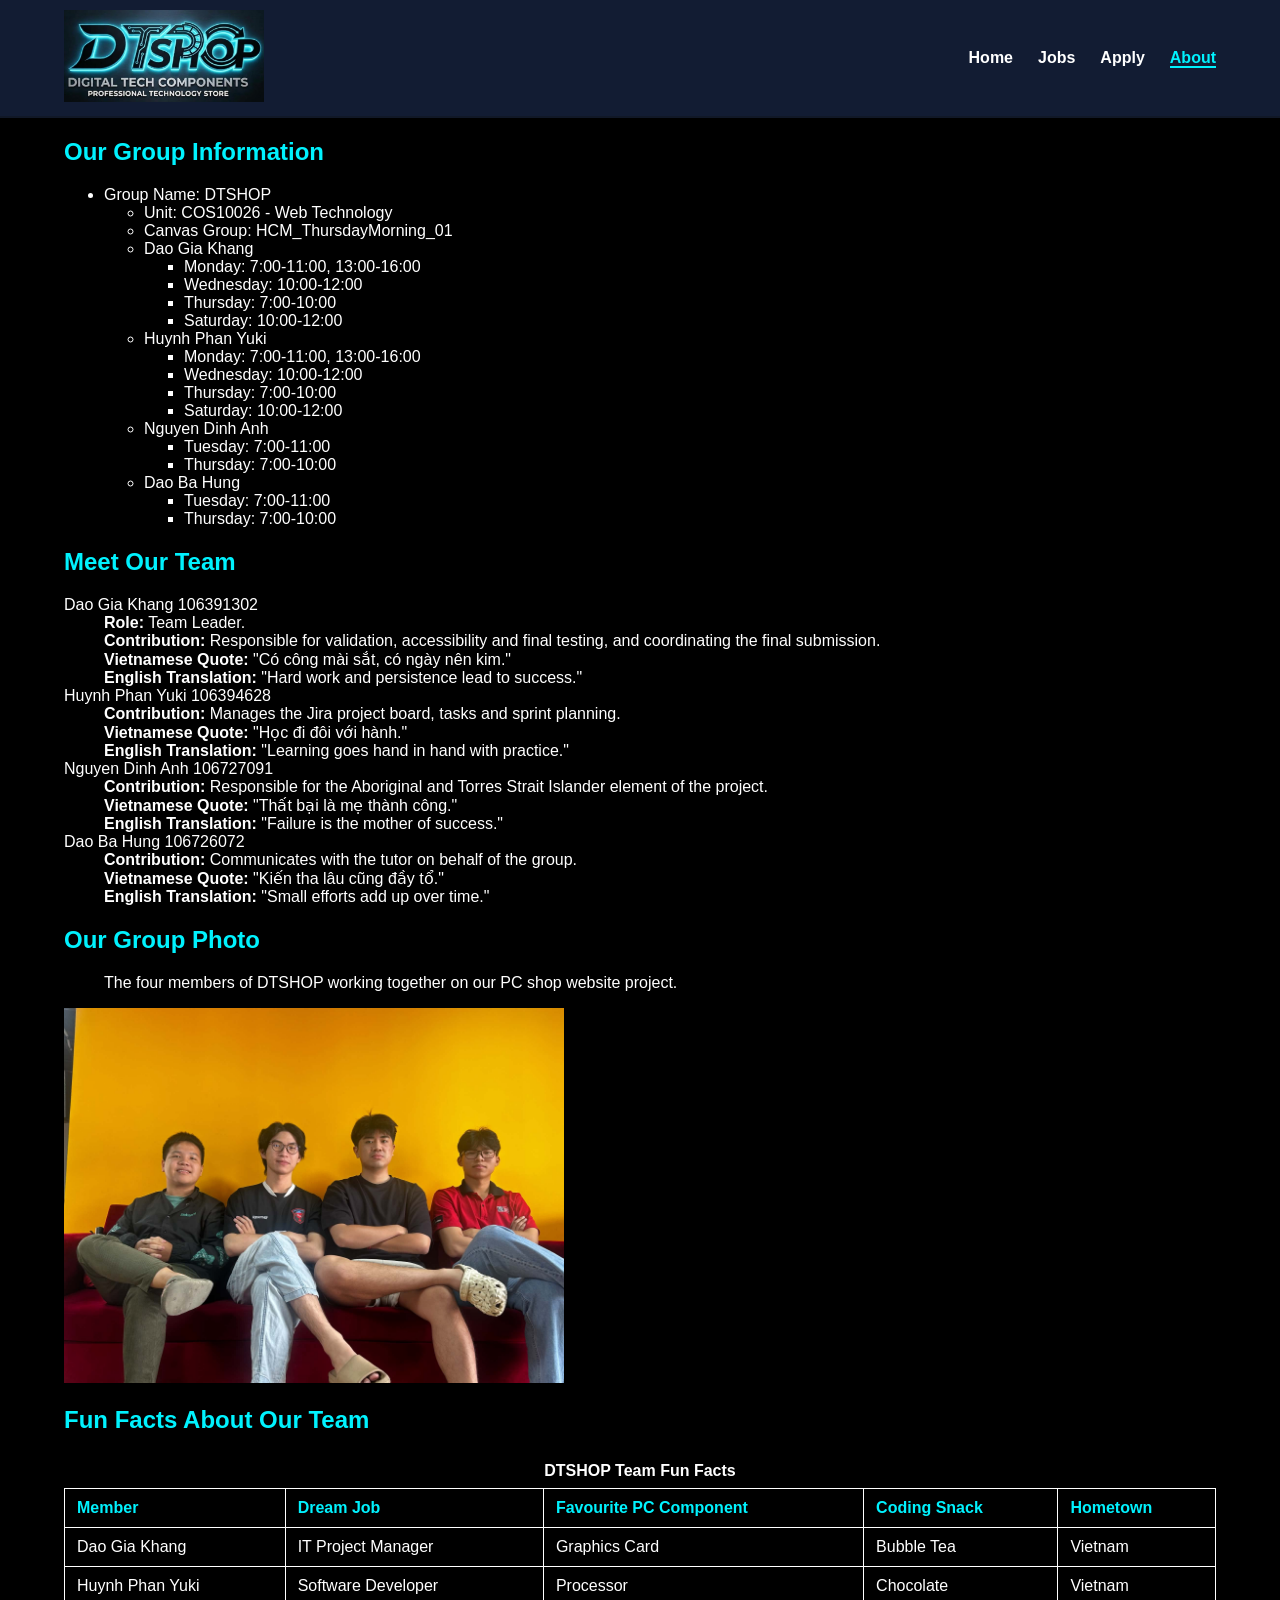
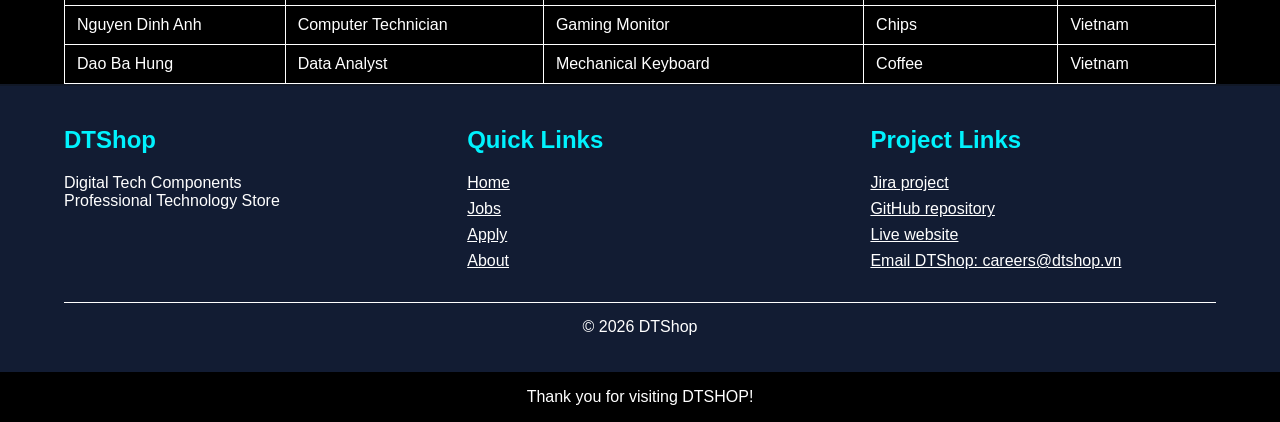
==== about.html @ b1ccdf32 "Add image to about.html" ====
<!DOCTYPE html>
<html lang="en">

<head>
    <meta charset="UTF-8">
    <meta name="viewport" content="width=device-width, initial-scale=1.0">

    <meta name="description" content="Meet the team behind DTSHOP, our PC shop website project.">
    <meta name="keywords" content="DTSHOP, PC shop, gaming computers, computer hardware">
    <meta name="author" content="DTSHOP Team">

    <title>About Us - DTSHOP</title>

    <!-- Link to external CSS file -->
    <link rel="icon" type="image/png" href="images/logo.png">
    <link rel="stylesheet" href="styles/styles.css">
</head>

<body>

    <!-- Header -->
    <header>
        <div class="header">
            <a href="index.html"><img src="images/logo.png" alt="DTShop logo - Digital Tech Components" width="200" ></a>
        </div>

        <nav>
            <ul>
                <li><a href="index.html"> Home</a></li>
                <li><a href="jobs.html">Jobs</a></li>
                <li><a href="apply.html">Apply</a></li>
                <li><a href="about.html" aria-current="page">About</a></li>
            </ul>
        </nav>
    </header>

    <!-- Navigation -->
    

    <main>

        <!-- 1. Group Name and Class Schedule -->
        <section>
            <h2>Our Group Information</h2>

            <ul class="group-list">
                <li>
                    Group Name: DTSHOP

                    <ul>
                        <li>Unit: COS10026 - Web Technology</li>
                        <li>Canvas Group: HCM_ThursdayMorning_01</li>

                        <li>Dao Gia Khang
                            <ul>
                                <li>Monday: 7:00-11:00, 13:00-16:00</li>
                                <li>Wednesday: 10:00-12:00</li>
                                <li>Thursday: 7:00-10:00</li>
                                <li>Saturday: 10:00-12:00</li>
                            </ul>
                        </li>

                        <li>Huynh Phan Yuki
                            <ul>
                                <li>Monday: 7:00-11:00, 13:00-16:00</li>
                                <li>Wednesday: 10:00-12:00</li>
                                <li>Thursday: 7:00-10:00</li>
                                <li>Saturday: 10:00-12:00</li>
                            </ul>
                        </li>

                        <li>Nguyen Dinh Anh
                            <ul>
                                <li>Tuesday: 7:00-11:00</li>
                                <li>Thursday: 7:00-10:00</li>
                            </ul>
                        </li>

                        <li>Dao Ba Hung
                            <ul>
                                <li>Tuesday: 7:00-11:00</li>
                                <li>Thursday: 7:00-10:00</li>
                            </ul>
                        </li>
                    </ul>
                </li>
            </ul>
        </section>


        <!-- 2. Member Contributions and Quotes -->
        <section>
            <h2>Meet Our Team</h2>

            <dl class="member-list">

                <dt>
                    Dao Gia Khang
                    <span class="student-id">106391302</span>
                </dt>

                <dd>
                    <strong>Role:</strong> Team Leader.
                </dd>

                <dd>
                    <strong>Contribution:</strong>
                    Responsible for validation, accessibility and final testing,
                    and coordinating the final submission.
                </dd>

                <dd>
                    <strong>Vietnamese Quote:</strong>
                    "Có công mài sắt, có ngày nên kim."
                </dd>

                <dd>
                    <strong>English Translation:</strong>
                    "Hard work and persistence lead to success."
                </dd>


                <dt>
                    Huynh Phan Yuki
                    <span class="student-id">106394628</span>
                </dt>

                <dd>
                    <strong>Contribution:</strong>
                    Manages the Jira project board, tasks and sprint planning.
                </dd>

                <dd>
                    <strong>Vietnamese Quote:</strong>
                    "Học đi đôi với hành."
                </dd>

                <dd>
                    <strong>English Translation:</strong>
                    "Learning goes hand in hand with practice."
                </dd>


                <dt>
                    Nguyen Dinh Anh
                    <span class="student-id">106727091</span>
                </dt>

                <dd>
                    <strong>Contribution:</strong>
                    Responsible for the Aboriginal and Torres Strait Islander
                    element of the project.
                </dd>

                <dd>
                    <strong>Vietnamese Quote:</strong>
                    "Thất bại là mẹ thành công."
                </dd>

                <dd>
                    <strong>English Translation:</strong>
                    "Failure is the mother of success."
                </dd>


                <dt>
                    Dao Ba Hung
                    <span class="student-id">106726072</span>
                </dt>

                <dd>
                    <strong>Contribution:</strong>
                    Communicates with the tutor on behalf of the group.
                </dd>

                <dd>
                    <strong>Vietnamese Quote:</strong>
                    "Kiến tha lâu cũng đầy tổ."
                </dd>

                <dd>
                    <strong>English Translation:</strong>
                    "Small efforts add up over time."
                </dd>

            </dl>
        </section>


        <!-- 3. Group Photo -->
        <section>
            <h2>Our Group Photo</h2>

            <figure class="group-photo">

                <!-- Add your group photo here when it is available.
                     Make sure the image is smaller than 300 KB. -->

                <figcaption>
                    The four members of DTSHOP working together
                    on our PC shop website project.
                </figcaption>

            </figure>
            <img src="./images/photo.png" width="500" height="250"/>
        </section>


        <!-- 4. Fun Facts Table -->
        <section>
            <h2>Fun Facts About Our Team</h2>

            <table class="fun-facts">

                <caption>DTSHOP Team Fun Facts</caption>

                <thead>
                    <tr>
                        <th>Member</th>
                        <th>Dream Job</th>
                        <th>Favourite PC Component</th>
                        <th>Coding Snack</th>
                        <th>Hometown</th>
                    </tr>
                </thead>

                <tbody>
                    <tr>
                        <td>Dao Gia Khang</td>
                        <td>IT Project Manager</td>
                        <td>Graphics Card</td>
                        <td>Bubble Tea</td>
                        <td>Vietnam</td>
                    </tr>

                    <tr>
                        <td>Huynh Phan Yuki</td>
                        <td>Software Developer</td>
                        <td>Processor</td>
                        <td>Chocolate</td>
                        <td>Vietnam</td>
                    </tr>

                    <tr>
                        <td>Nguyen Dinh Anh</td>
                        <td>Computer Technician</td>
                        <td>Gaming Monitor</td>
                        <td>Chips</td>
                        <td>Vietnam</td>
                    </tr>

                    <tr>
                        <td>Dao Ba Hung</td>
                        <td>Data Analyst</td>
                        <td>Mechanical Keyboard</td>
                        <td>Coffee</td>
                        <td>Vietnam</td>
                    </tr>
                </tbody>

            </table>
        </section>

    </main>


    <!-- Footer -->
    <footer>
        <div class="footer-columns">

            <section>
                <h2>DTShop</h2>
                <p>Digital Tech Components<br>Professional Technology Store</p>
            </section>

            <section>
                <h2>Quick Links</h2>
                <ul>
                    <li><a href="index.html">Home</a></li>
                    <li><a href="jobs.html">Jobs</a></li>
                    <li><a href="apply.html">Apply</a></li>
                    <li><a href="about.html">About</a></li>
                </ul>
            </section>

            <section>
                <h2>Project Links</h2>
                <ul>
                    <li><a href="https://cos10026wilsondoan.atlassian.net/jira/software/projects/SCRUM/boards/1" title="Jira project">Jira project</a></li>
                    <li><a href="https://github.com/reynard-2007/COS10026" title="GitHub repository">GitHub repository</a></li>
                    <li><a href="https://reynard-2007.github.io/Wilsons_Dream_Team/" title="Live website on GitHub Pages">Live website</a></li>
                    <li><a href="mailto:careers@dtshop.vn" title="Email DTShop">Email DTShop: careers@dtshop.vn</a></li>
                </ul>
            </section>

        </div>
        <p class="copyright">&copy; 2026 DTShop</p>
    </footer>
    <p style="text-align: center;">
        Thank you for visiting DTSHOP!
    </p>

</body>
</html>
---- styles/styles.css ----
/*

filename: style.css

author: Wilson's Dream Team

created: 18/10/2026

last modified: 22/10/2026

description: index.html, jobs.html, apply.html, about.html

*/
/*---------------------------------index+about---------------------------------- */
/* setup*/

body {
    background-color: #000000;
    color: #ffffff;
    font-family: Arial, sans-serif;
    margin: 0;
    padding: 0;
}

h1 {
    font-size: 48px;
    margin: 10px 0;
}

h2 {
    color: #00f2fe; 
}

a {
    color: #ffffff;
}

img {
    max-width: 100%;
    height: auto;
}

main {
    width: 90%;
    margin: 0 auto;
}

/*header */

header {
    background-color: #121c33;
    color: #ffffff;
    display: flex;
    justify-content: space-between;
    align-items: center;
    padding: 10px 5%;
    border-bottom: 2px solid #111827;
}

nav ul {
    display: flex;
    list-style-type: none;
    margin: 0;
    padding: 0;
}

nav li {
    margin-left: 25px;
}

nav a {
    text-decoration: none;
    font-weight: bold;
    transition: color 0.3s ease;
}

nav a:hover {
    color: #00f2fe;
}

nav a[aria-current="page"] {
    color: #00f2fe;
    border-bottom: 2px solid #00f2fe;
}

/*page */

.top-section {
    display: flex;
    justify-content: space-between;
    padding: 40px 0;
}

.intro-text {
    width: 58%;
}

.hiring {
    display: inline-block;
    background-color: #111827;
    border: 1px solid #00f2fe;
    padding: 5px 15px;
    font-size: 14px;
}

.tags {
    list-style-type: none;
    padding: 0;
}

.tags li {
    background-color: #111827;
    border: 1px solid #00f2fe;
    padding: 8px 15px;
    margin-bottom: 8px;
}
.right-box {
    width: 34%;
    background-color: #111827;
    border: 2px solid #00f2fe;
    padding: 20px;
    border-radius: 8px;
}

.right-box ul {
    list-style-type: none;
    padding: 0;
}

.right-box li {
    background-color: #000000;
    border: 1px solid #00f2fe;
    padding: 10px;
    margin-bottom: 10px;
    border-radius: 6px;
}

/*box,button*/
.button, 
button[type="submit"] {
    display: inline-block;
    background-color: #111827;
    border: 2px solid #7adadf;
    color: #ffffff;
    padding: 12px 25px;
    margin-right: 10px;
    text-decoration: none;
    border-radius: 999px;
    font-weight: bold;
    text-align: center;
    cursor: pointer;
    transition: background-color 0.3s ease, color 0.3s ease, transform 0.2s ease, box-shadow 0.3s ease;
}

.button:hover, 
button[type="submit"]:hover {
    background-color: #00f2fe;
    color: #000000;
    transform: translateY(-2px);
    box-shadow: 0 4px 12px rgba(0, 242, 254, 0.4);

}
.box {
    background-color: #111827;
    border: 2px solid #00f2fe;
    border-radius: 20px;
    padding: 20px;
    margin-bottom: 30px;
}

.search-select {
    display: block;
    width: 100%;
    padding: 12px 15px;
    margin-top: 5px;
    background-color: #111827;
    color: #ffffff;
    border: 2px solid #00f2fe;
    border-radius: 8px;
    font-size: 15px;
    outline: none;
    cursor: pointer;
    transition: border-color 0.3s ease, box-shadow 0.3s ease;
}

.search-select:focus {
    box-shadow: 0 0 10px rgba(0, 242, 254, 0.5);
}

.search-select option {
    background-color: #111827;
    color: #ffffff;
    padding: 10px;
}

input, button {
    padding: 8px;
    margin: 5px;
}

/* table*/

table {
    border-collapse: collapse;
    width: 100%;
}

caption {
    padding: 8px;
    font-weight: bold;
}

th, td {
    border: 1px solid #ffffff;
    padding: 10px 12px;
    text-align: left;
}

th {
    background-color: #000000;
    color: #00f2fe;
}

/* animation*/

.right-box li,
table tbody tr,
.box,
.tags li,
.photo,
.job {
    transition: all 0.3s ease;
}
.right-box li:hover {
    transform: translateX(8px);
    background-color: #121c33;
    border-color: #00f2fe;
    box-shadow: -4px 0 12px rgba(0, 242, 254, 0.4);
}
.photo:hover {
    transform: scale(1.03);
    filter: drop-shadow(0 0 10px rgba(0, 242, 254, 0.5));
}

table tbody tr:hover {
    background-color: rgba(0, 242, 254, 0.15);
    cursor: pointer;
}

table tbody tr:hover td {
    color: #00f2fe;
    border-color: #00f2fe;
}

.box:hover {
    border-color: #00f2fe;
    box-shadow: 0 0 15px rgba(0, 242, 254, 0.25);
    transform: translateY(-6px);
}


.tags li:hover {
    transform: translateY(-3px);
    background-color: #1a263d;
    color: #00f2fe;
    box-shadow: 0 4px 8px rgba(0, 242, 254, 0.2);
}

/*footer*/

footer {
    padding: 20px 5%;
    background-color: #121c33;
    border-top: 2px solid #111827;
}

.footer-columns {
    display: flex;
    justify-content: space-between;
}

.footer-columns section {
    width: 30%;
}

footer ul {
    list-style-type: none;
    padding: 0;
}

footer li {
    margin-bottom: 8px;
}

.copyright {
    text-align: center;
    border-top: 1px solid #ffffff;
    padding-top: 15px;
}

/*---------------------------------jobs---------------------------------- */


.page-intro {
    padding: 30px 0 10px;
}

.jump-links {
    margin-top: 15px;
}

.page-intro .eyebrow {
    font-size: 0.7rem;
}

.eyebrow {
    display: inline-block;
    margin: 0 0 1.25rem;
    padding: 0.35rem 0.9rem;
    font-weight: 700;
    letter-spacing: 0.2em;
    text-transform: uppercase;
    color: cyan;
    background: rgba(0, 242, 254, 0.07);
    border: 1px solid;
    border-radius: 999px;
}

.jobs-layout {
    margin-bottom: 30px;
}

.page-intro p {
    font-size: 1.1rem;
    max-width: 60ch;
}

.page-intro h1 {
    font-weight: 900;
    text-transform: uppercase;
}

aside.side-note {
    float: right;
    width: 25%;
    margin: 0 0 20px 25px;
    padding: 20px;
    border: 2px solid #00f2fe;
    border-radius: 20px;
    background-color: #111827;
    color: #ffffff;
    font-size: 0.95rem;
    box-sizing: border-box;
    line-height: 1.6;
}

.side-note .eyebrow{
    font-size: 0.7rem;
    margin: auto;
}

.job:hover {
    transform: translateY(-6px);
    box-shadow: 0 12px 24px rgba(11, 29, 58, 0.18);
    border-color: #1e5bb8;
}

.jobs-content {
    overflow: hidden;
}

.ref {
    margin: 0;
    padding: 0.3rem 0.8rem;
    font-size: 0.72rem;
    font-weight: 700;
    color: #000000;
    background: cyan;
    border-radius: 999px;
}

/* One job card */
.job {
    background-color: #111827;
    border: 2px solid #00f2fe;
    border-radius: 20px;
    border-left: 8px solid #00f2fe;
    padding: 20px 25px;
    margin-bottom: 30px;
}

.job h2 {
    margin: 0;
    font-size: clamp(1.7rem, 4vw, 2.4rem);
    line-height: 1.1;
    letter-spacing: -0.025em;
    color: #ffffff;
}

.job h3 {
    color: #ffffff;
    border-bottom: 1px solid #00f2fe;
    padding-bottom: 5px;
}

.job-header {
    display: flex;
    flex-direction: column;
    align-items: flex-start;
    gap: 0.9rem;
    padding-bottom: 1.25rem;
    margin-bottom: 1.25rem;
    border-bottom: 1px solid rgba(255, 255, 255, 0.08);
}

.ref {
    margin: 0;
    background-color: Cyan;
    border: 1px solid black;
    padding: 5px 12px;
    font-size: 0.9rem;
}

.job-meta {
    display: grid;
    grid-template-columns: repeat(3, 1fr);
    gap: 0.75rem;
    margin: 0 0 2rem;
}

.job-meta div {
    padding: 0.9rem 1rem;
    background: rgba(255, 255, 255, 0.03);
    border: 1px solid rgba(255, 255, 255, 0.08);
    border-radius: 1rem;
}

.job-meta dt {
    margin-bottom: 0.25rem;
    font-size: 0.68rem;
    font-weight: 700;
    letter-spacing: 0.18em;
    text-transform: uppercase;
    color: cyan;
}

.job-meta dd {
    margin: 0;
    color: #ffffff;
}

.job-meta .salary {
    font-weight: 700;
}

/* Essential and preferable requirements side by side */
.job-columns {
    display: grid;
    grid-template-columns: 1fr 1fr;
    gap: 20px;
}

.job li,
.box ol li {
    margin-bottom: 6px;
    line-height: 1.5;
}

/* ---------- Hiring process ---------- */
.box #process-title {
    text-transform:uppercase;
    font-size: 200%;
}

.hire {
    max-width: none;
}

.hire-intro {
    color: #c9d3ea;
}

.steps {
    margin: 0 0 20px;
    padding-left: 1.5rem;
}

.steps li {
    margin-bottom: 14px;
    padding-left: 6px;
    line-height: 1.6;
}

.steps li::marker {
    color: #00f2fe;
    font-weight: 700;
}

.steps h3 {
    margin: 0 0 2px;
    padding: 0;
    border: none;
    font-size: 1.2rem;
}

.steps p {
    margin: 0;
    color: #c9d3ea;
}



/* Visible keyboard focus (accessibility) */
a:focus-visible,
button:focus-visible,
input:focus-visible {
    outline: 3px solid #ffd700;
    outline-offset: 2px;
}

/* Current page link in the menu */
nav a[aria-current="page"] {
    color: #00f2fe;
    border-bottom: 2px solid #00f2fe;
}

@media (prefers-reduced-motion: reduce) {
    html {
        scroll-behavior: auto;
    }
}

/* Tablet and phone: aside drops above the jobs, full width */
@media (max-width: 768px) {
    aside.side-note {
        float: none;
        width: 100%;
        margin: 0 0 20px 0;
    }

    .job-columns {
        grid-template-columns: 1fr;
    }

    .job-meta {
        grid-template-columns: 1fr;
    }
}

/*---------------------------------apply---------------------------------- */
/* filename: styles.css
author: Wilson's Dream team
latest update: 21/10/2026 
Description: style for apply.html */

 #Job_apply{
    background-color: white;
    color:#000000;
    max-width: 1000px;
    margin: auto;
    padding: 25px; 
    border: 5px solid #00D9E6;
    border-radius: 12px;
}

#h1_apply {
    text-align: center;
    color: Cyan;
}

input, select, textarea {
    padding: 8px;
    box-sizing: border-box;
}

input:not([type="radio"]):not([type="checkbox"]),
select, textarea {
    width: 100%;
}

fieldset {
    margin-top: 10px;
    margin-bottom: 10px;
    padding: 10px;
}

label {
    display: inline-block;
    margin: 5px 15px 5px 5px;
}

#link_pos {
    color: blue;
}

.left-section {
    float: left;
    width: 48%;
}

.right-section {
    float: right;
    width: 48%;
}

.form-buttons {
    clear: both;
    padding-top: 20px;

}

input[type="submit"] {
    background-color: #00D9E6;
    color: #08202B;
}

input[type="reset"] {
    background-color: #E5E7EB;
    color: #374151;
}
/*---------------------------------about---------------------------------- */
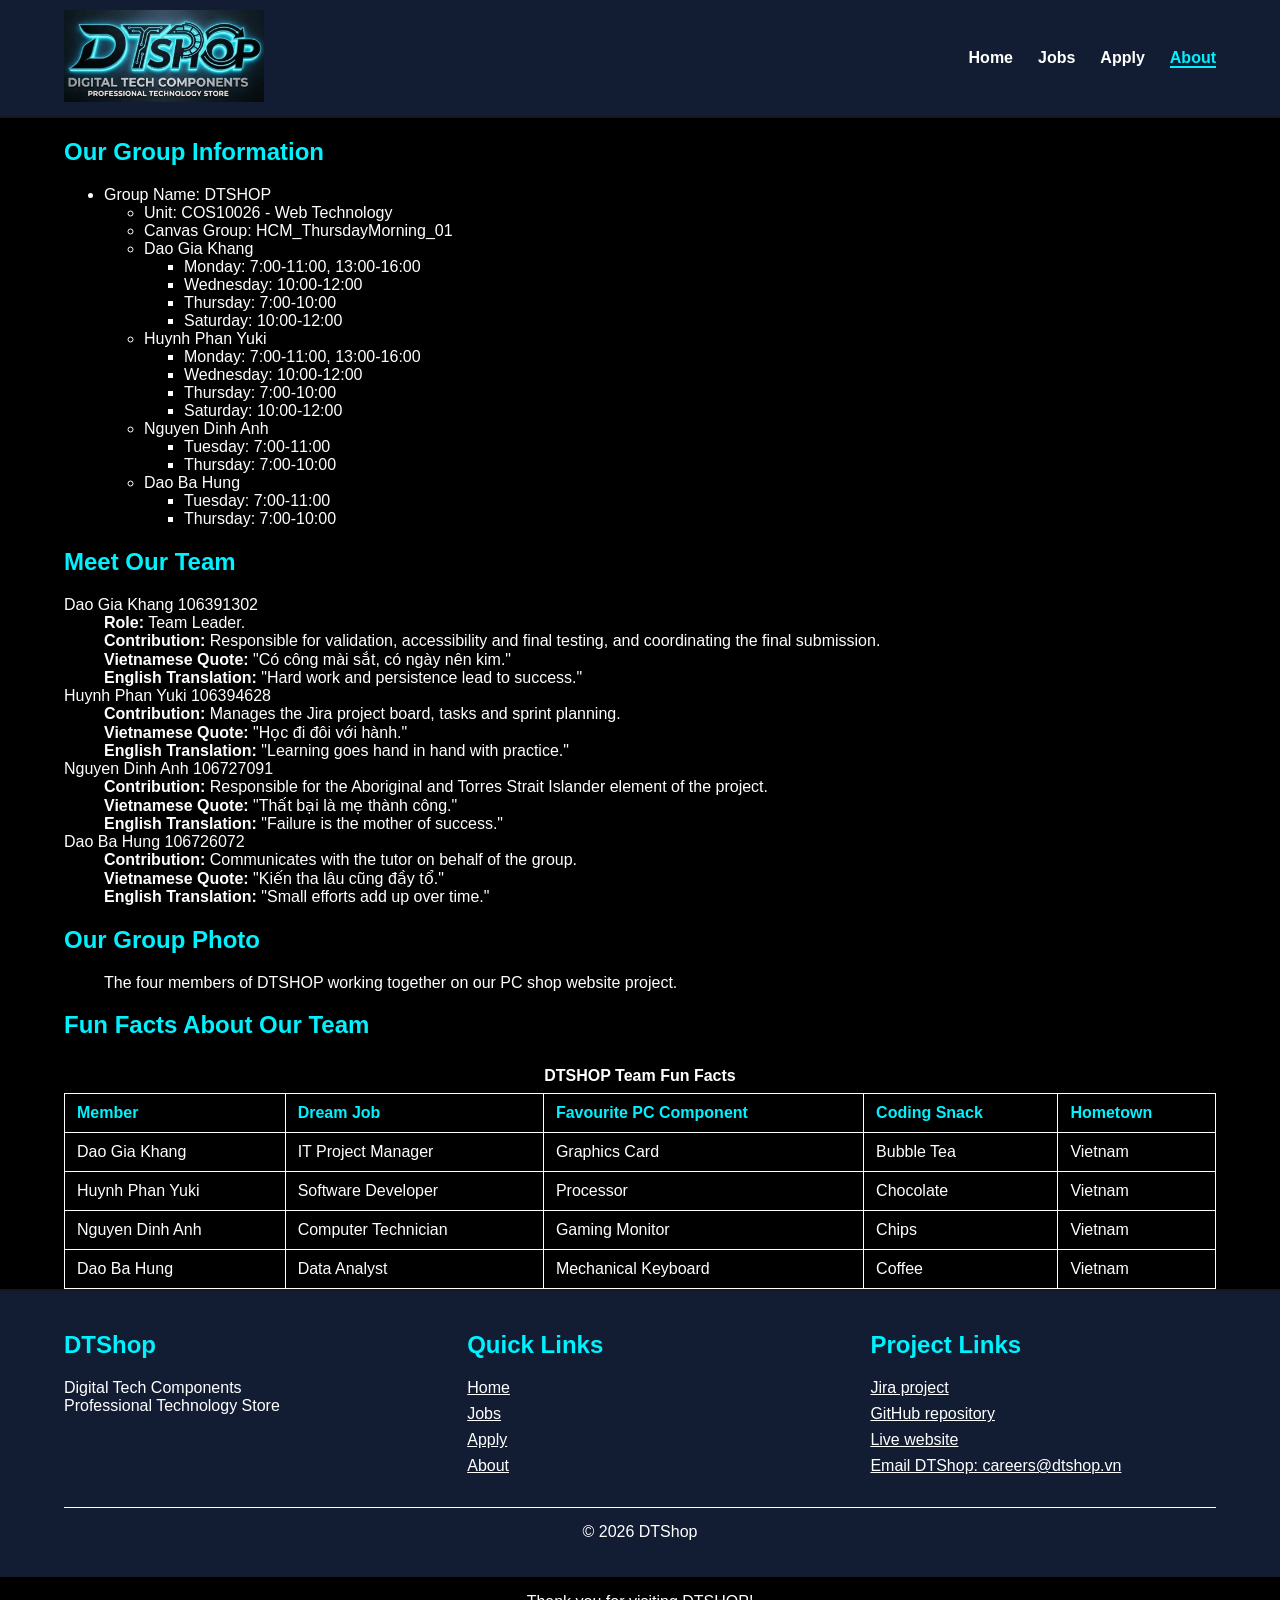
==== commit fc1c54af: "Revert "Add image to about.html"" ====
--- a/about.html
+++ b/about.html
@@ -5,7 +5,7 @@
     <meta charset="UTF-8">
     <meta name="viewport" content="width=device-width, initial-scale=1.0">
 
-    <meta name="description" content="Meet the team behind DTSHOP, our PC shop website project.">
+    <meta name="descripti<on" content="Meet the team behind DTSHOP, our PC shop website project.">
     <meta name="keywords" content="DTSHOP, PC shop, gaming computers, computer hardware">
     <meta name="author" content="DTSHOP Team">
 
@@ -13,6 +13,7 @@
 
     <!-- Link to external CSS file -->
     <link rel="icon" type="image/png" href="images/logo.png">
+    <link rel="icon" type="image/png" href="images/photo.png">
     <link rel="stylesheet" href="styles/styles.css">
 </head>
 
@@ -202,7 +203,6 @@
                 </figcaption>
 
             </figure>
-            <img src="./images/photo.png" width="500" height="250"/>
         </section>
 
 
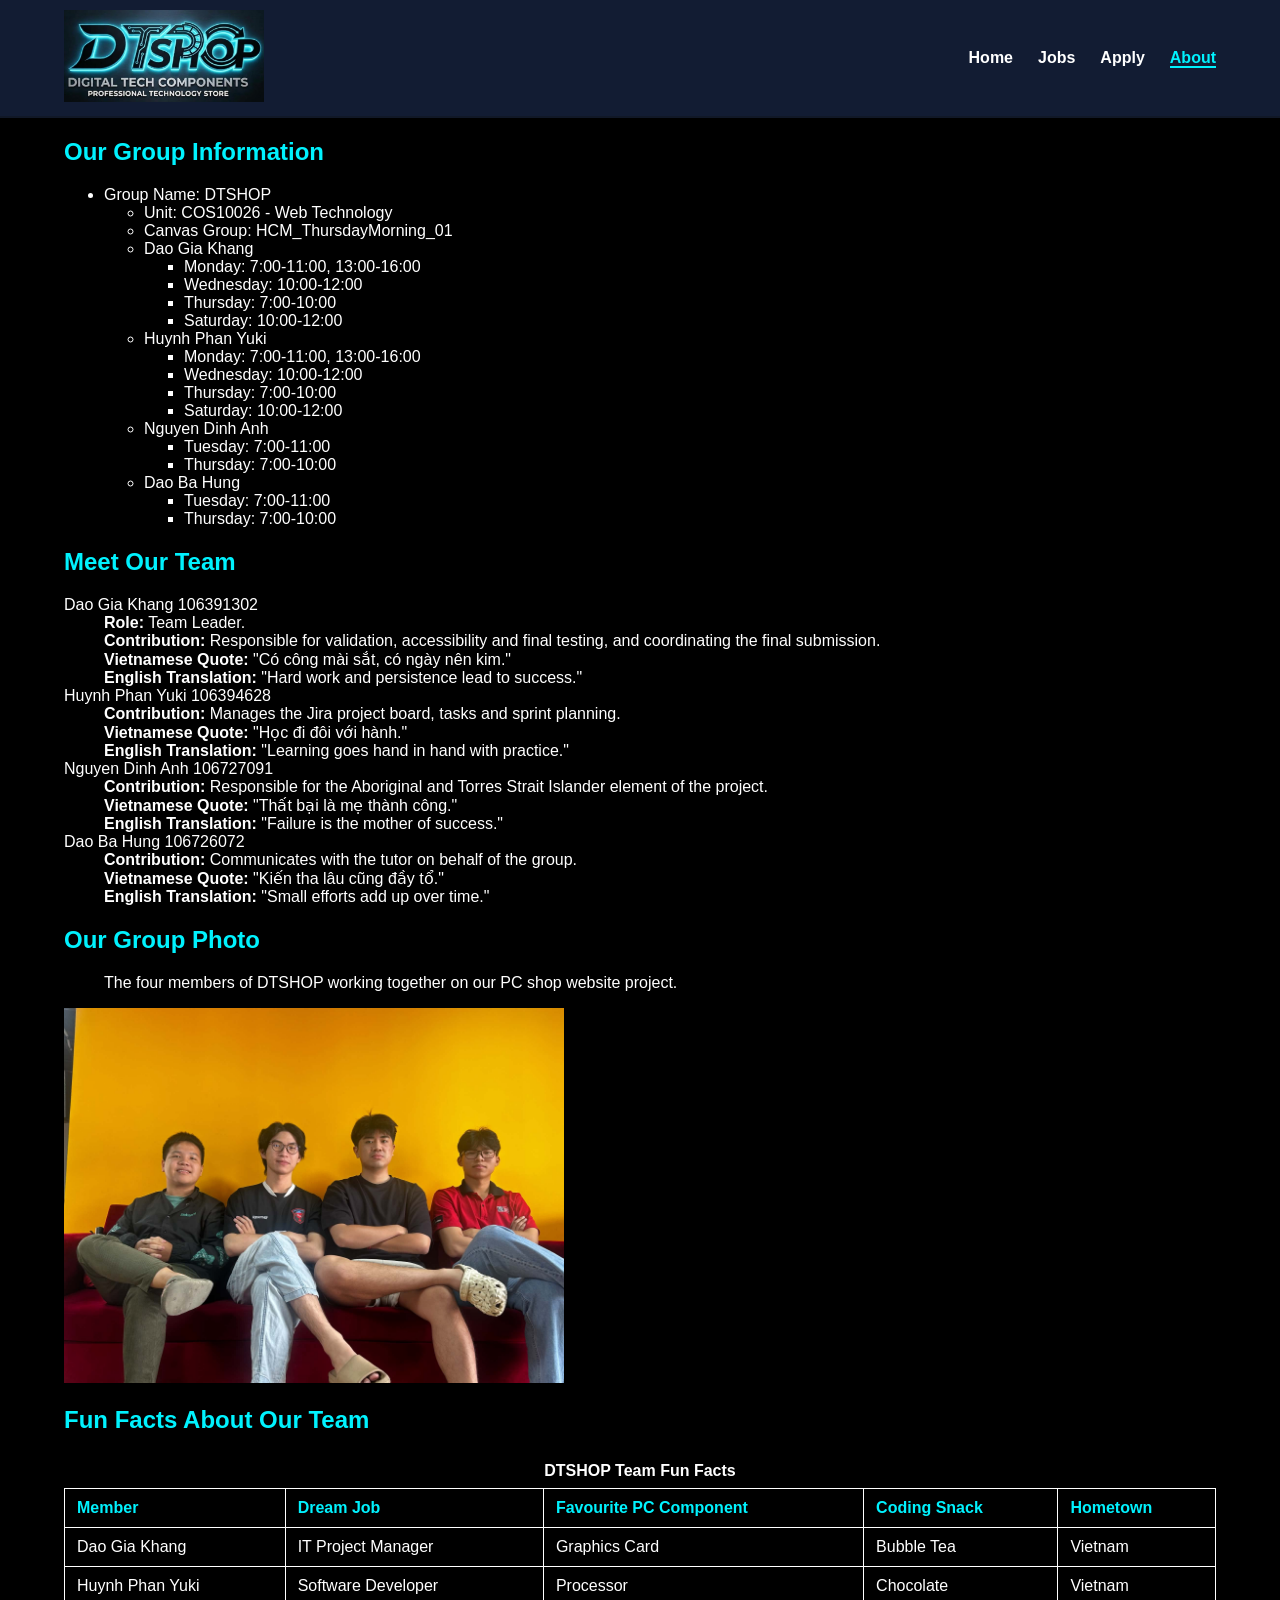
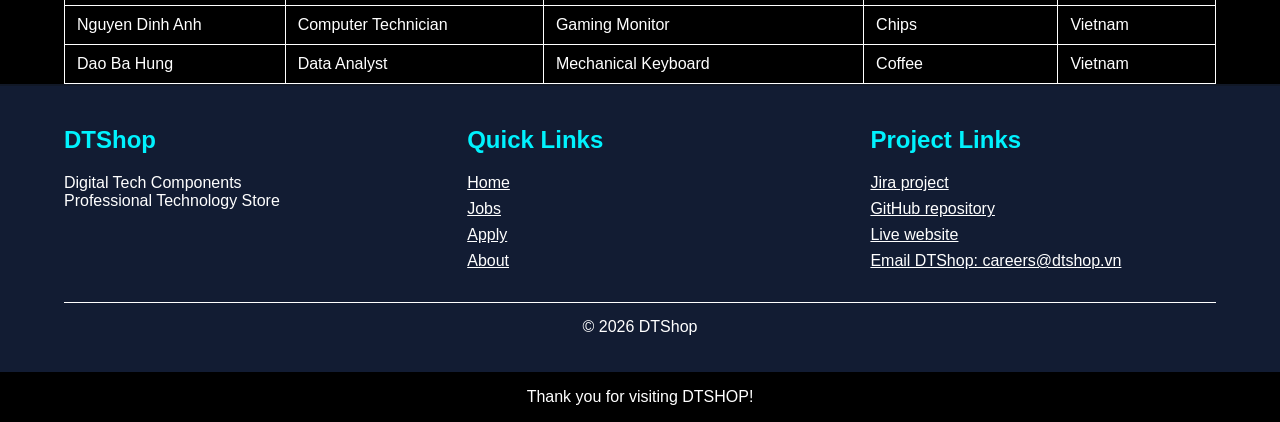
==== commit 2ee5dd88: "Revert "Revert "Add image to about.html""" ====
--- a/about.html
+++ b/about.html
@@ -203,6 +203,7 @@
                 </figcaption>
 
             </figure>
+            <img src="./images/photo.png" width="500" height="250"/>
         </section>
 
 
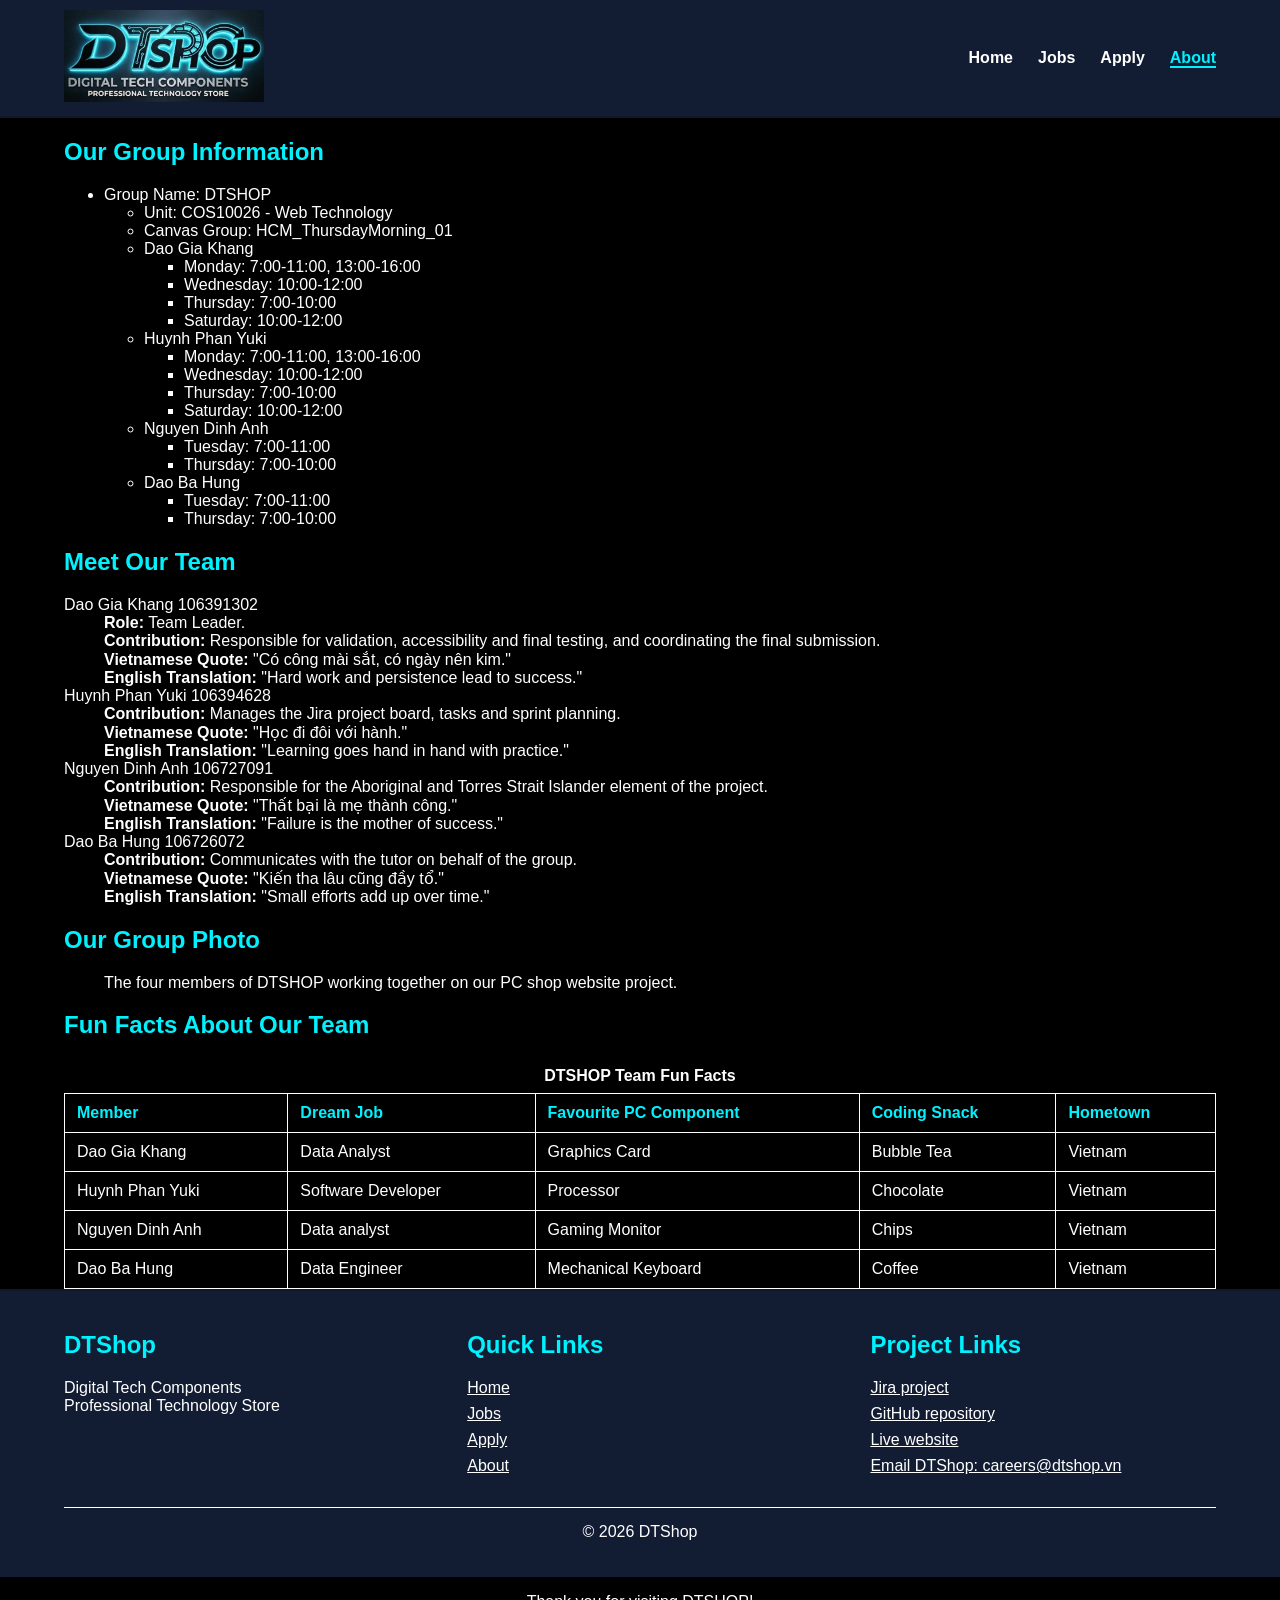
==== commit 4196b3b8: "Update job titles in about.html" ====
--- a/about.html
+++ b/about.html
@@ -203,7 +203,6 @@
                 </figcaption>
 
             </figure>
-            <img src="./images/photo.png" width="500" height="250"/>
         </section>
 
 
@@ -228,7 +227,7 @@
                 <tbody>
                     <tr>
                         <td>Dao Gia Khang</td>
-                        <td>IT Project Manager</td>
+                        <td>Data Analyst</td>
                         <td>Graphics Card</td>
                         <td>Bubble Tea</td>
                         <td>Vietnam</td>
@@ -244,7 +243,7 @@
 
                     <tr>
                         <td>Nguyen Dinh Anh</td>
-                        <td>Computer Technician</td>
+                        <td>Data analyst</td>
                         <td>Gaming Monitor</td>
                         <td>Chips</td>
                         <td>Vietnam</td>
@@ -252,7 +251,7 @@
 
                     <tr>
                         <td>Dao Ba Hung</td>
-                        <td>Data Analyst</td>
+                        <td>Data Engineer</td>
                         <td>Mechanical Keyboard</td>
                         <td>Coffee</td>
                         <td>Vietnam</td>
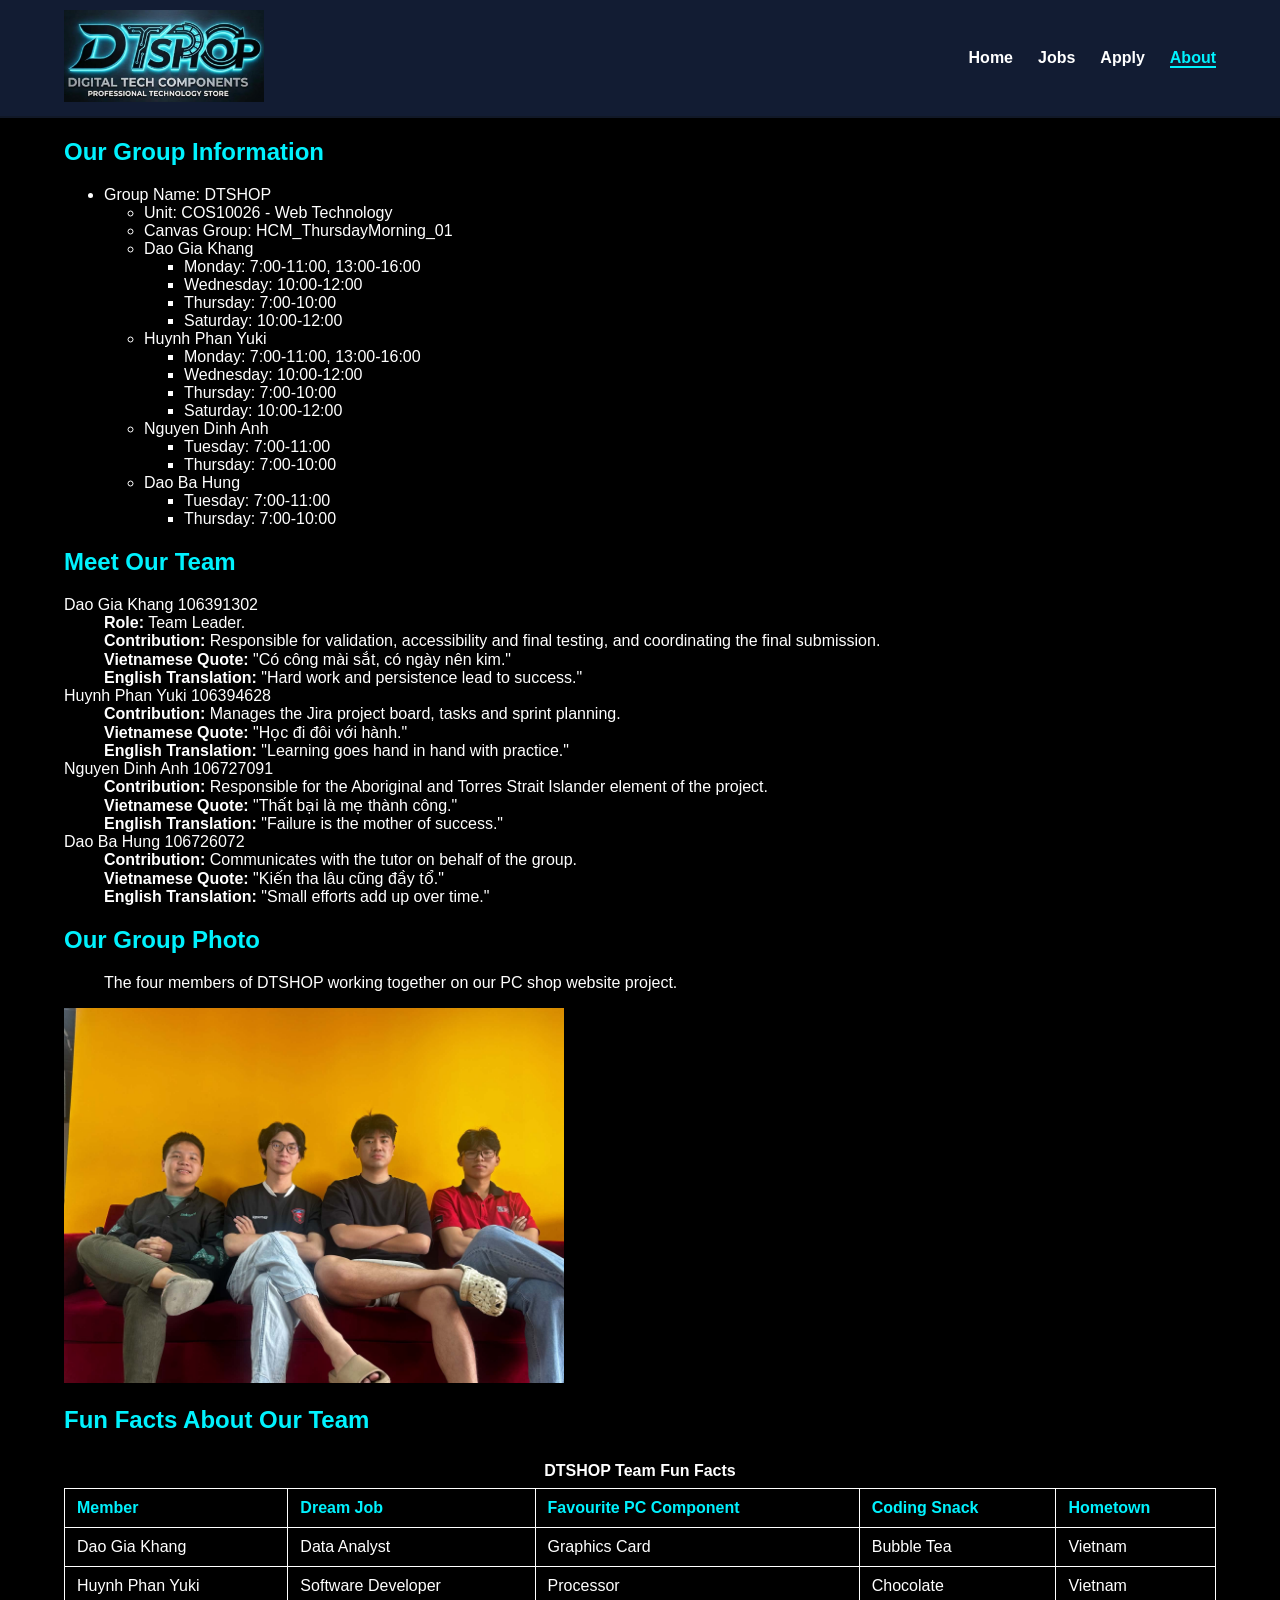
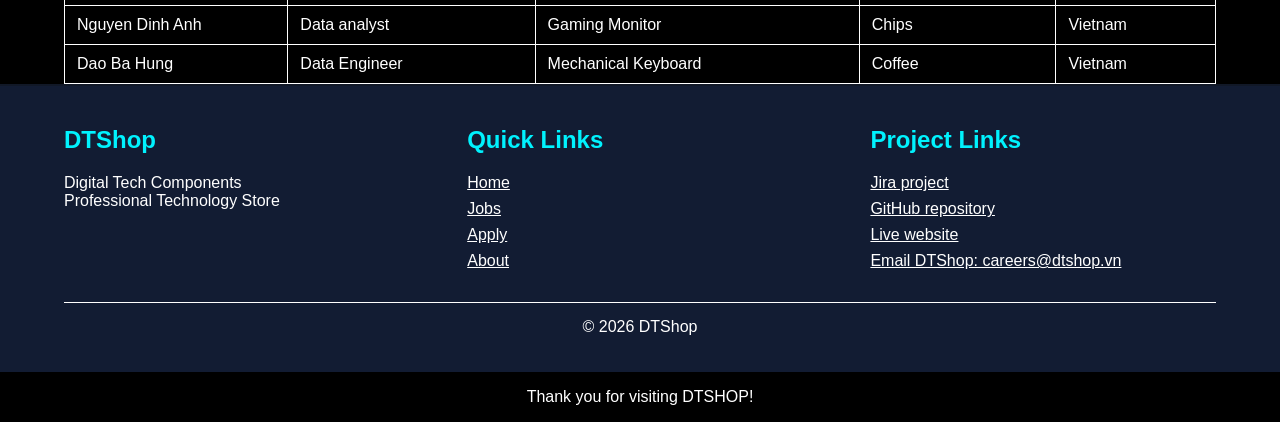
==== commit a6d5d874: "Merge pull request #11 from reynard-2007/About-Hung Update job titles in about.html" ====
--- a/about.html
+++ b/about.html
@@ -203,6 +203,7 @@
                 </figcaption>
 
             </figure>
+            <img src="./images/photo.png" width="500" height="250"/>
         </section>
 
 
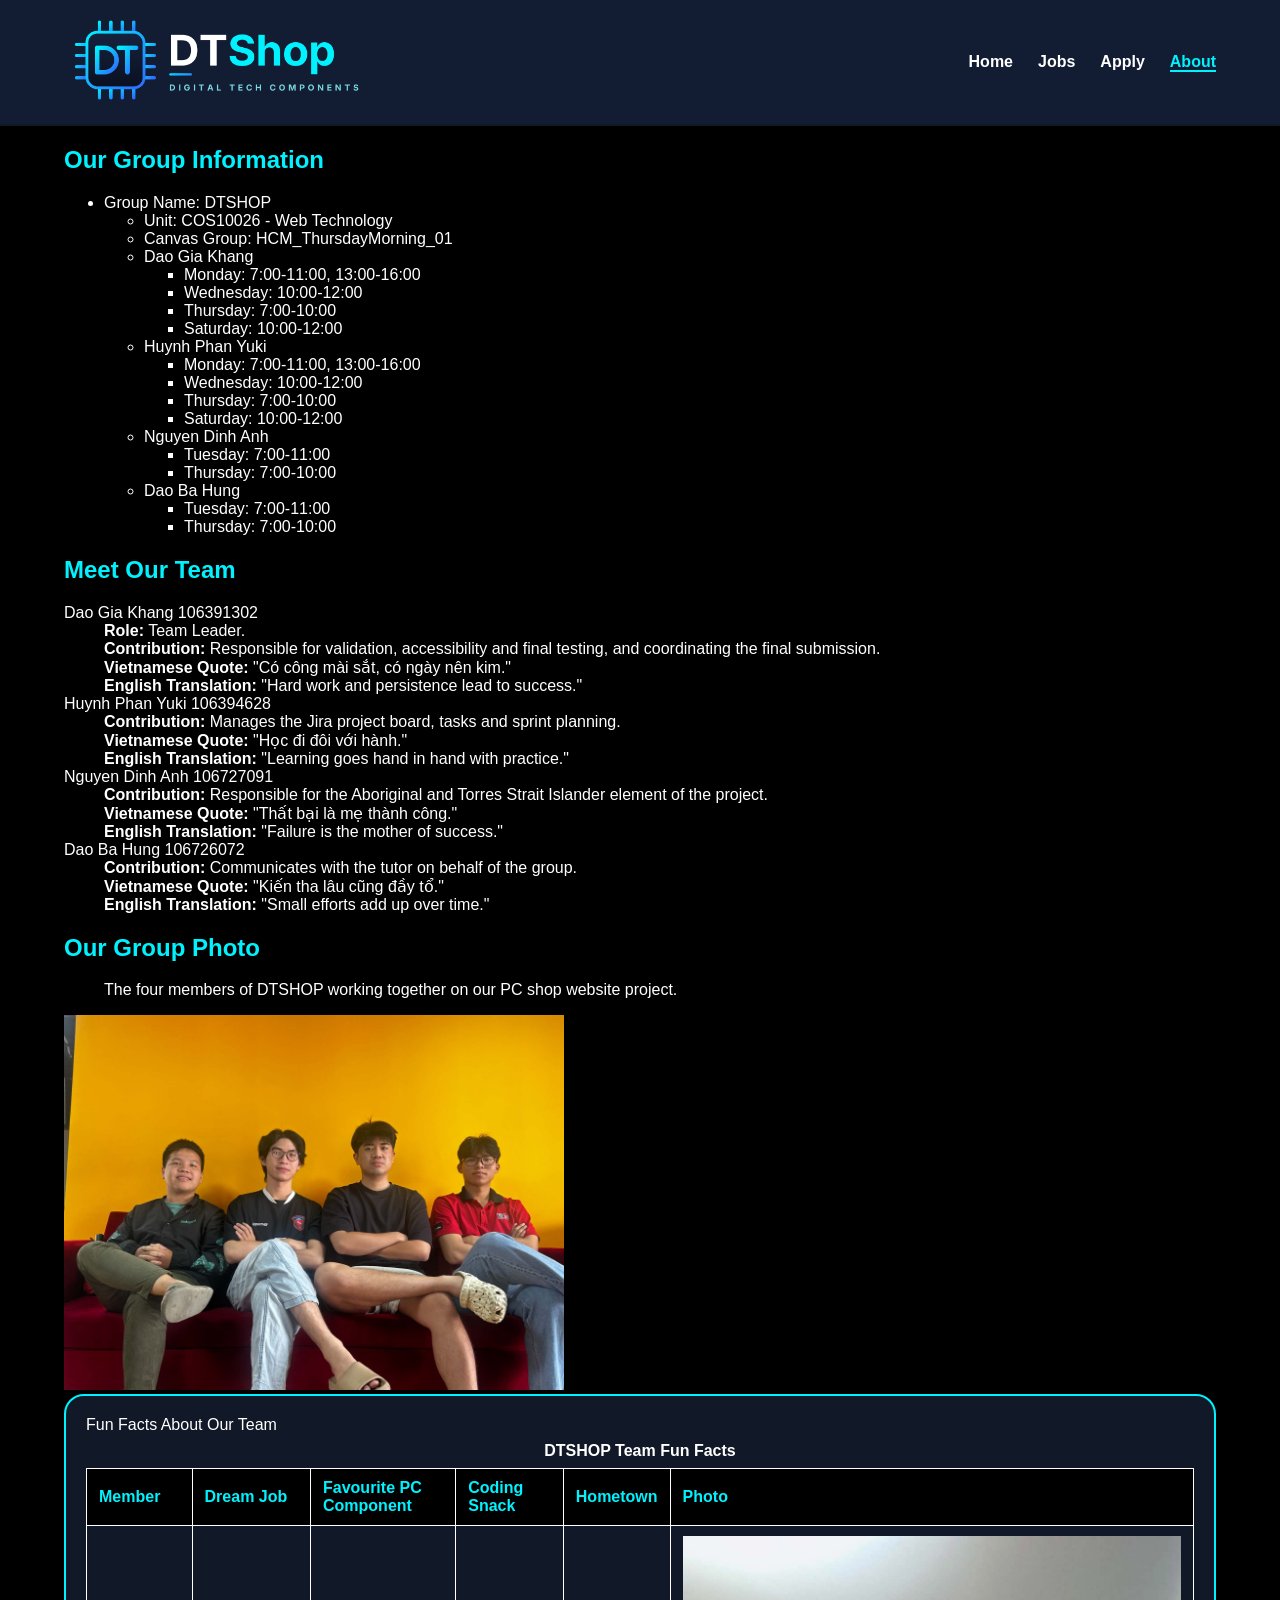
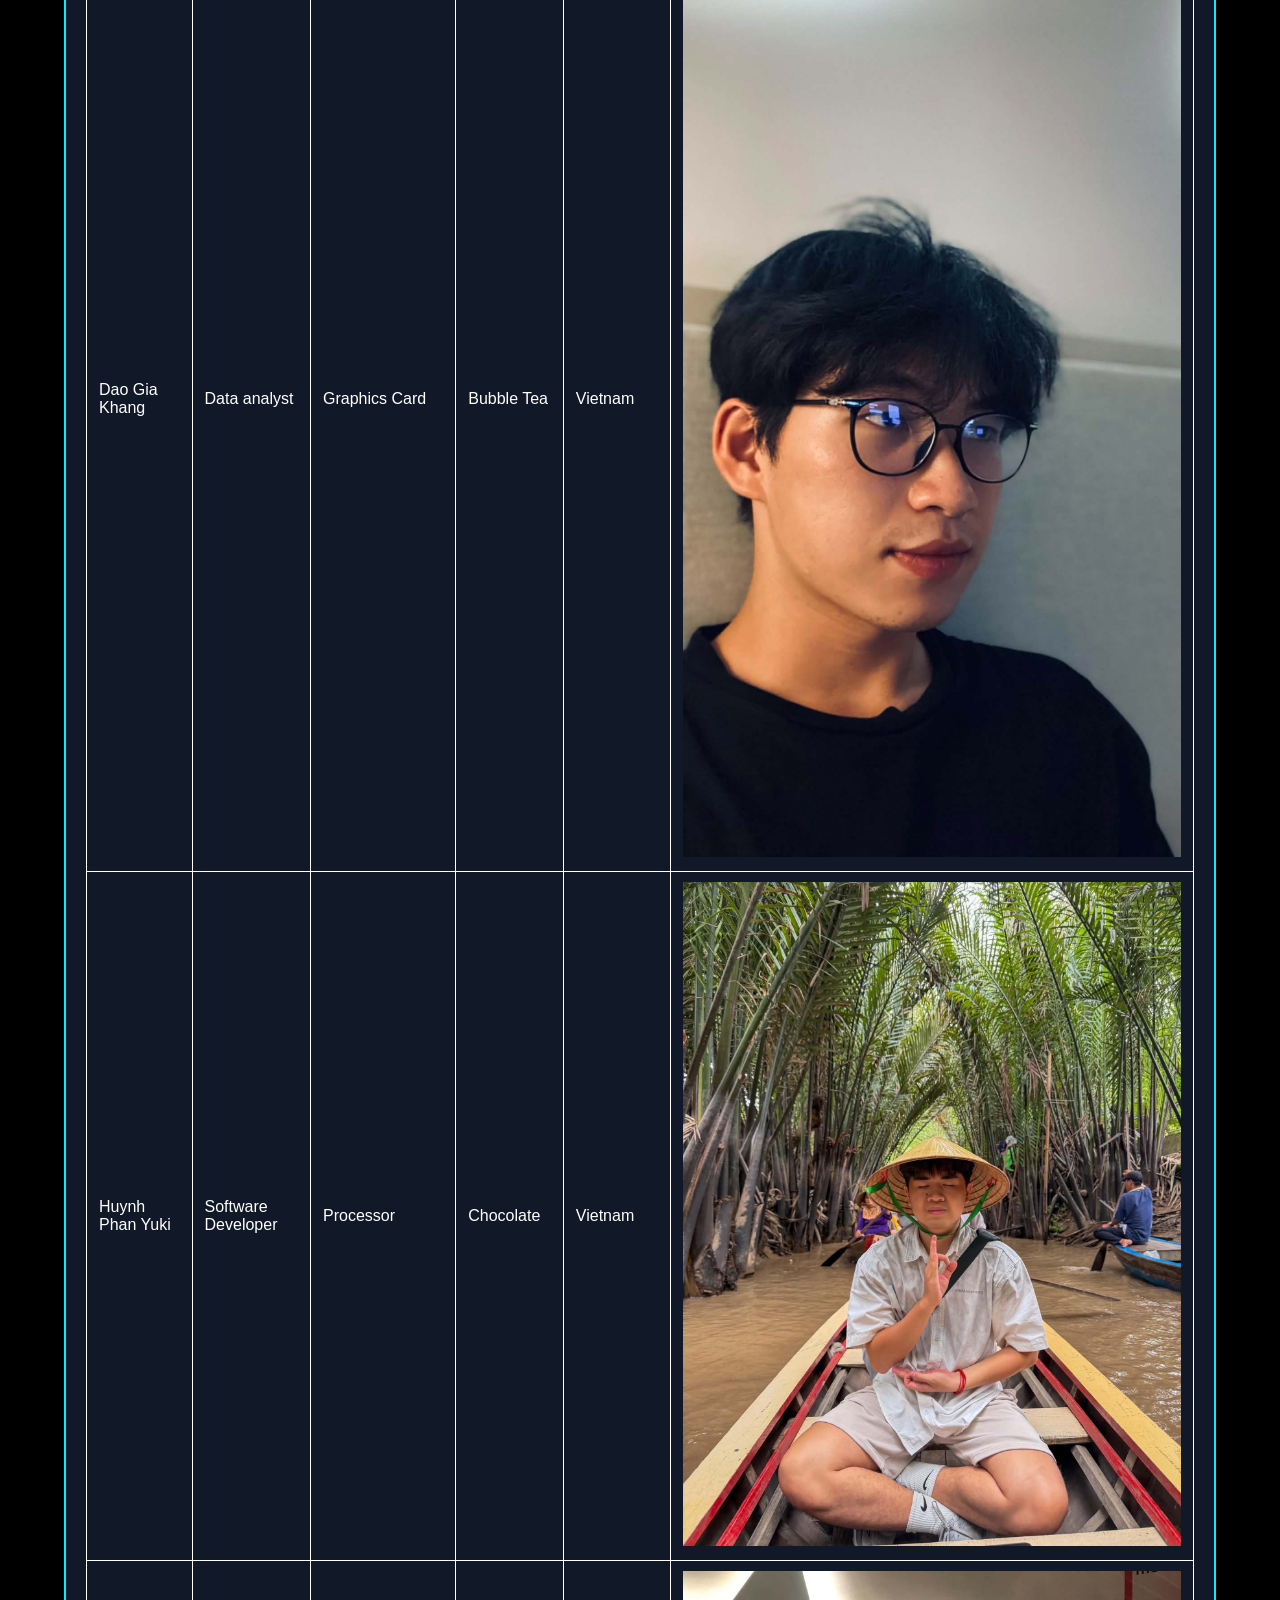
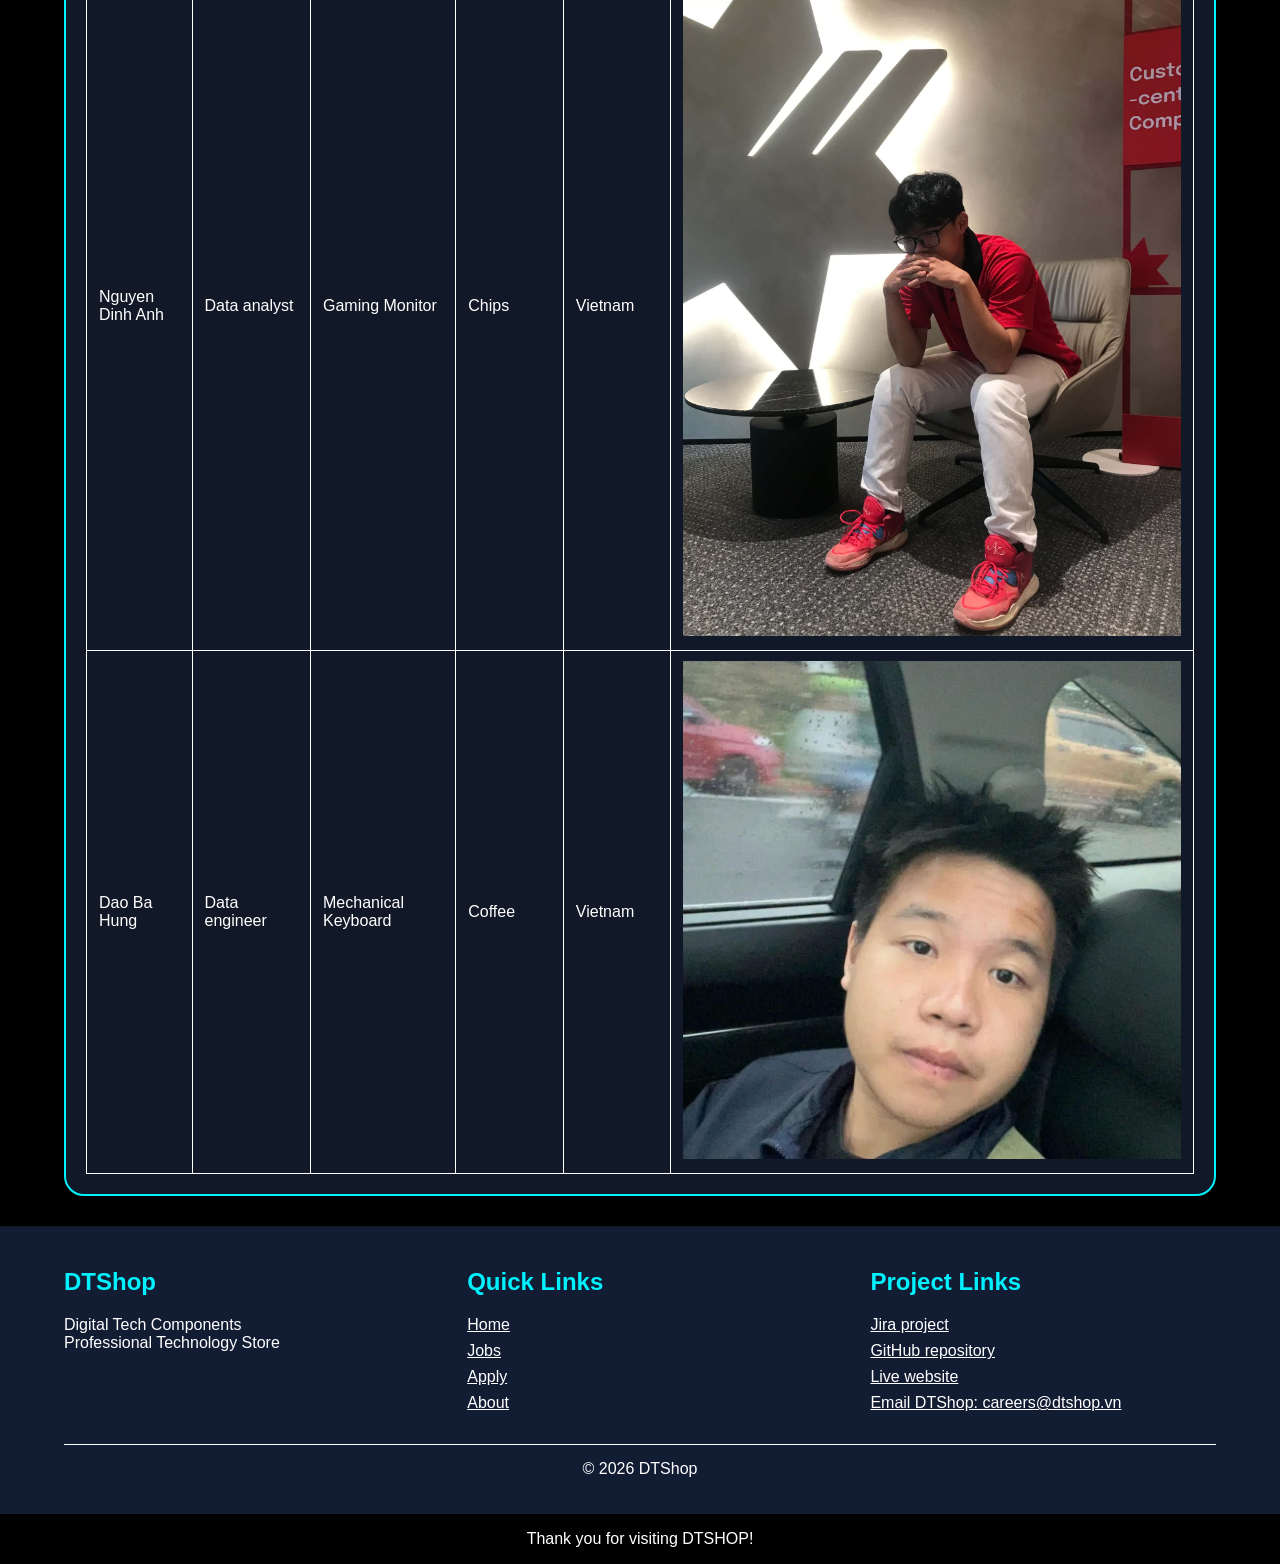
==== commit 1e948c29: "Fix typos in Fun Facts Table and add images" ====
--- a/about.html
+++ b/about.html
@@ -208,30 +208,33 @@
 
 
         <!-- 4. Fun Facts Table -->
-        <section>
+      <div class="box"
             <h2>Fun Facts About Our Team</h2>
 
-            <table class="fun-facts">
+            <table>
 
                 <caption>DTSHOP Team Fun Facts</caption>
 
                 <thead>
                     <tr>
+                    
                         <th>Member</th>
                         <th>Dream Job</th>
                         <th>Favourite PC Component</th>
                         <th>Coding Snack</th>
                         <th>Hometown</th>
+                        <th>Photo</th>
                     </tr>
                 </thead>
 
                 <tbody>
                     <tr>
                         <td>Dao Gia Khang</td>
-                        <td>Data Analyst</td>
+                        <td>Data analyst</td>
                         <td>Graphics Card</td>
                         <td>Bubble Tea</td>
                         <td>Vietnam</td>
+                        <td><img src="images/khang.jpg" alt="Dao Gia Khang" class="team-photo"></td>
                     </tr>
 
                     <tr>
@@ -240,6 +243,7 @@
                         <td>Processor</td>
                         <td>Chocolate</td>
                         <td>Vietnam</td>
+                        <td><img src="images/yuki.jpg" alt="Huynh Phan Yuki" class="team-photo"></td>
                     </tr>
 
                     <tr>
@@ -248,14 +252,16 @@
                         <td>Gaming Monitor</td>
                         <td>Chips</td>
                         <td>Vietnam</td>
+                        <td><img src="images/dinhanh.jpg" alt="Nguyen Dinh Anh" class="team-photo"></td>
                     </tr>
 
                     <tr>
                         <td>Dao Ba Hung</td>
-                        <td>Data Engineer</td>
+                        <td>Data engineer</td>
                         <td>Mechanical Keyboard</td>
                         <td>Coffee</td>
                         <td>Vietnam</td>
+                        <td><img src="images/hung.jpg" alt="Dao Ba Hung" class="team-photo"></td>
                     </tr>
                 </tbody>
 
@@ -263,7 +269,6 @@
         </section>
 
     </main>
-
 
     <!-- Footer -->
     <footer>
--- a/styles/styles.css
+++ b/styles/styles.css
@@ -56,6 +56,11 @@
     align-items: center;
     padding: 10px 5%;
     border-bottom: 2px solid #111827;
+}
+
+header img {
+    width: 320px;
+    height: 100px;
 }
 
 nav ul {
@@ -594,20 +599,23 @@
     color: blue;
 }
 
+.form-layout {
+    display: flex;
+    justify-content: space-between;
+    gap: 20px;
+}
+
 .left-section {
-    float: left;
     width: 48%;
 }
 
 .right-section {
-    float: right;
     width: 48%;
 }
 
 .form-buttons {
-    clear: both;
-    padding-top: 20px;
-
+    margin-top: 20px;
+    padding: 10px;
 }
 
 input[type="submit"] {
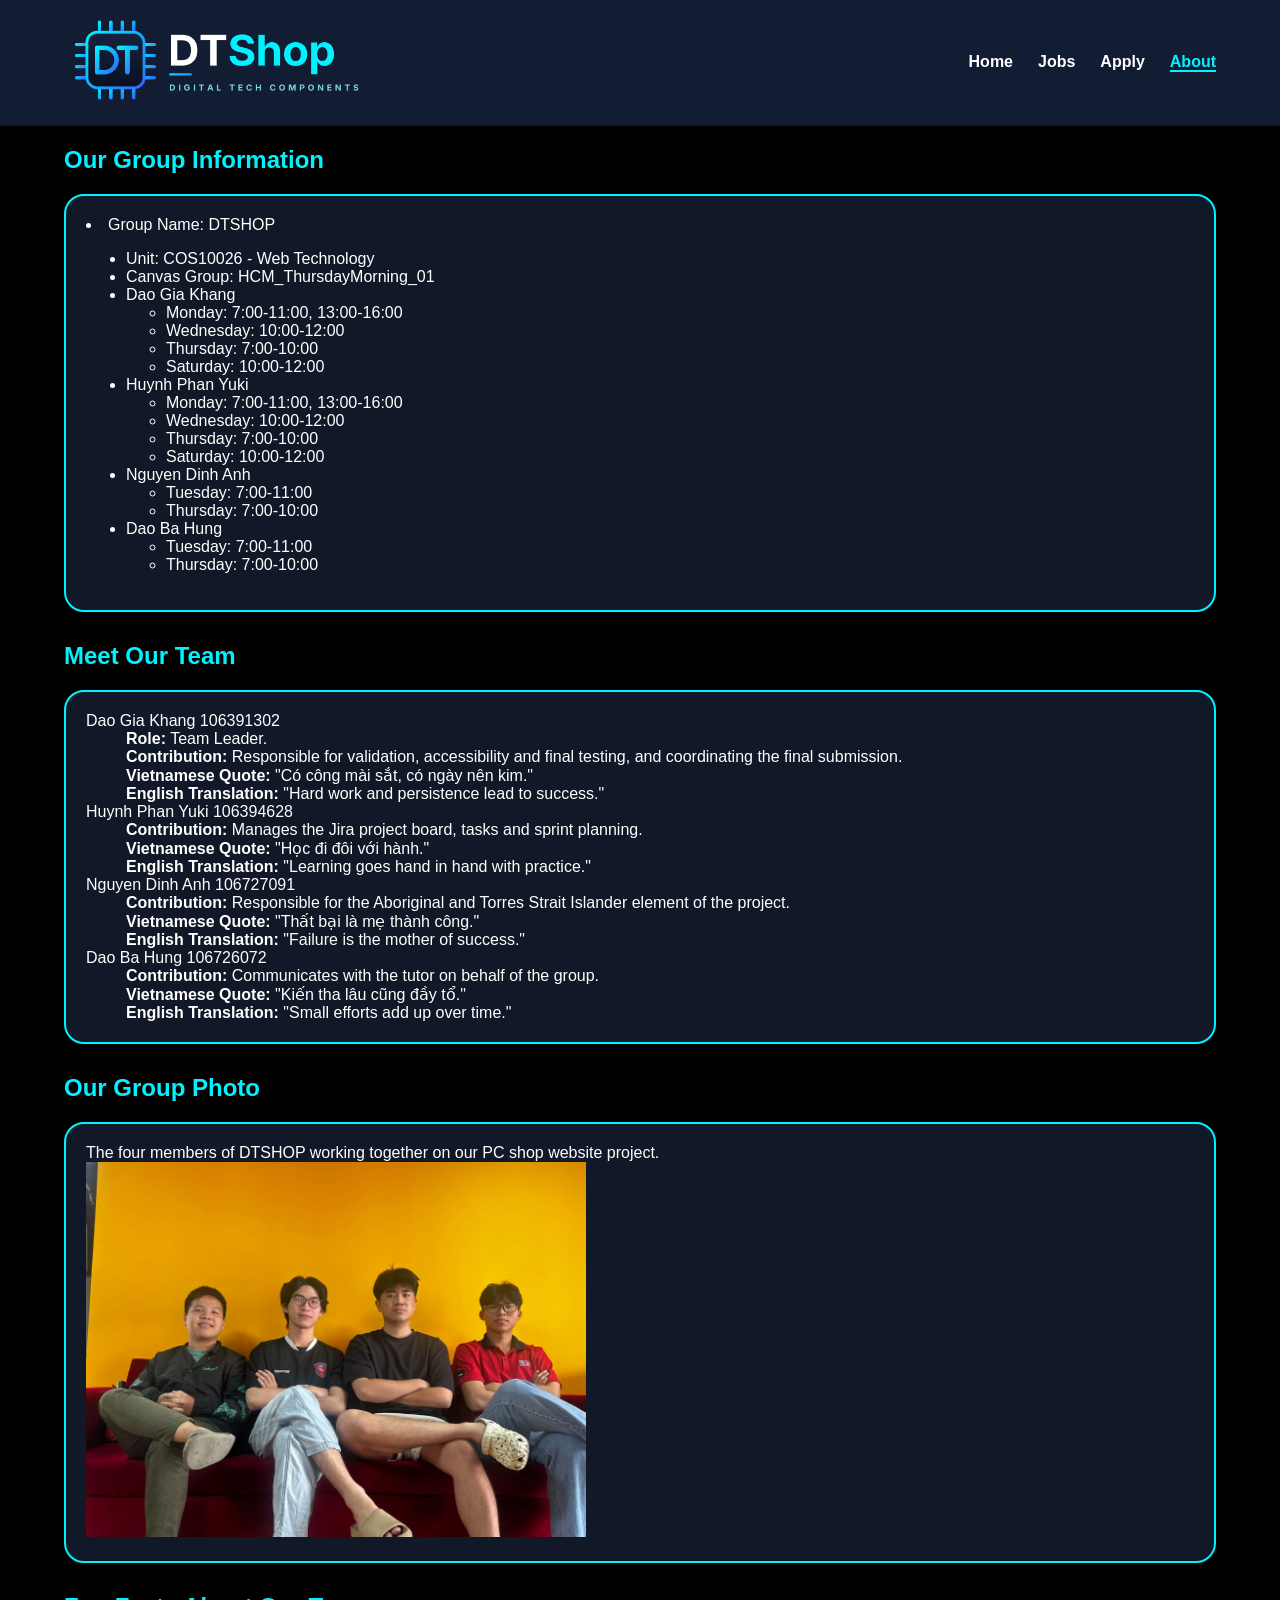
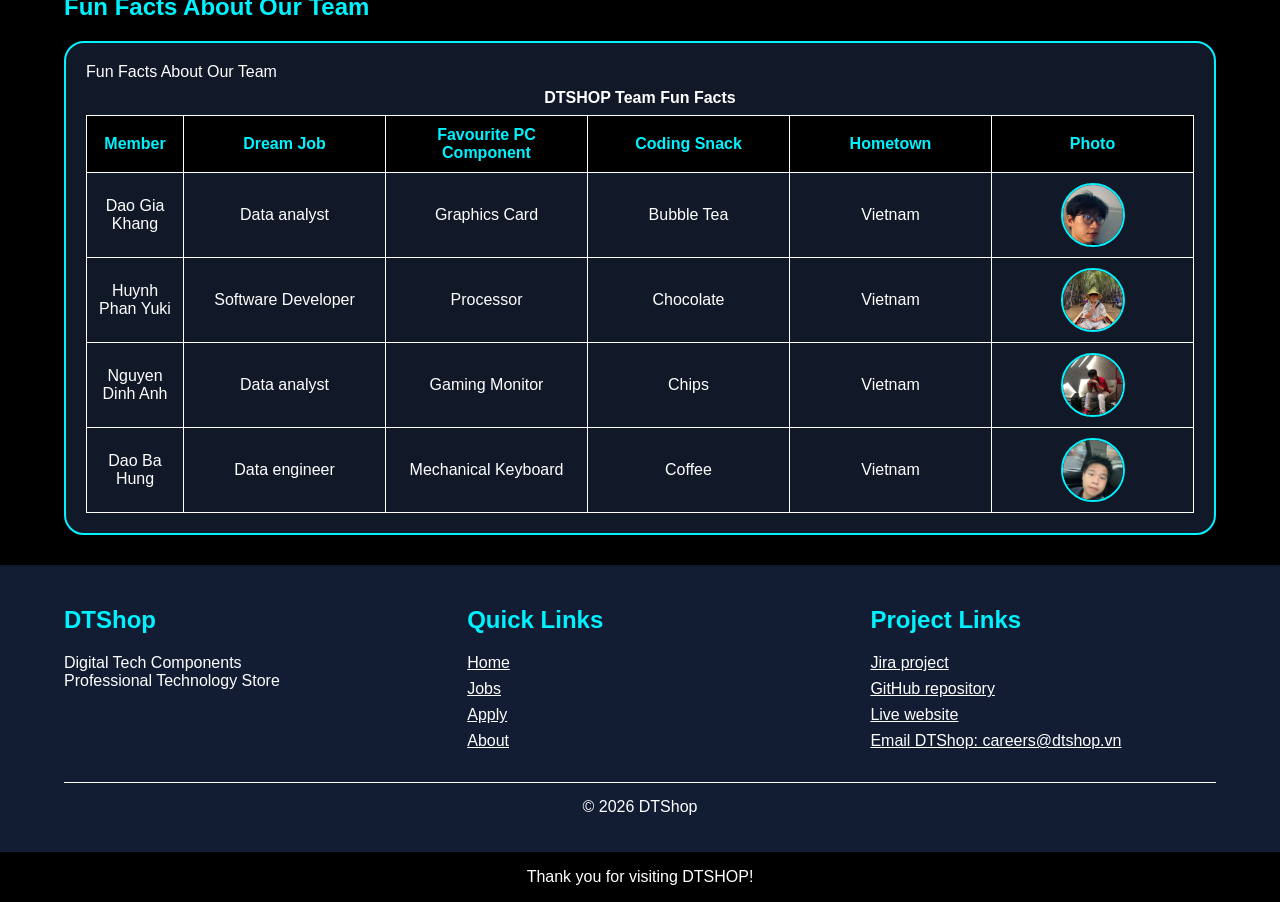
==== commit ac22569d: "Last update for html file" ====
--- a/about.html
+++ b/about.html
@@ -41,8 +41,11 @@
     <main>
 
         <!-- 1. Group Name and Class Schedule -->
+        
         <section>
             <h2>Our Group Information</h2>
+            <div class="box"
+            
 
             <ul class="group-list">
                 <li>
@@ -91,7 +94,10 @@
 
         <!-- 2. Member Contributions and Quotes -->
         <section>
+            
             <h2>Meet Our Team</h2>
+            <div class="box"
+           
 
             <dl class="member-list">
 
@@ -191,6 +197,8 @@
         <!-- 3. Group Photo -->
         <section>
             <h2>Our Group Photo</h2>
+            <div class="box"
+          
 
             <figure class="group-photo">
 
@@ -205,11 +213,12 @@
             </figure>
             <img src="./images/photo.png" width="500" height="250"/>
         </section>
-
+        <h2>Fun Facts About Our Team</h2>
 
         <!-- 4. Fun Facts Table -->
       <div class="box"
-            <h2>Fun Facts About Our Team</h2>
+      <h2>Fun Facts About Our Team</h2>
+           
 
             <table>
 
--- a/styles/styles.css
+++ b/styles/styles.css
@@ -7,7 +7,7 @@
 
 created: 18/10/2026
 
-last modified: 22/10/2026
+last modified: 29/10/2026
 
 description: index.html, jobs.html, apply.html, about.html
 
@@ -302,6 +302,32 @@
     text-align: center;
     border-top: 1px solid #ffffff;
     padding-top: 15px;
+}
+/*photo fun facts of about*/
+.team-photo {
+    width: 60px;      
+    height: 60px;      
+    object-fit: cover; 
+    border-radius: 50%;
+    border: 2px solid #00f2fe; 
+    display: block;
+    margin: 0 auto;  
+}
+table td:first-child,
+table th:first-child {
+    width: 80px;
+    max-width: 80px;
+}
+
+table td, table th {
+    text-align: center;
+    vertical-align: middle;
+    padding: 10px 8px;
+}
+
+.box table {
+    width: 100%;
+    table-layout: fixed;
 }
 
 /*---------------------------------jobs---------------------------------- */
